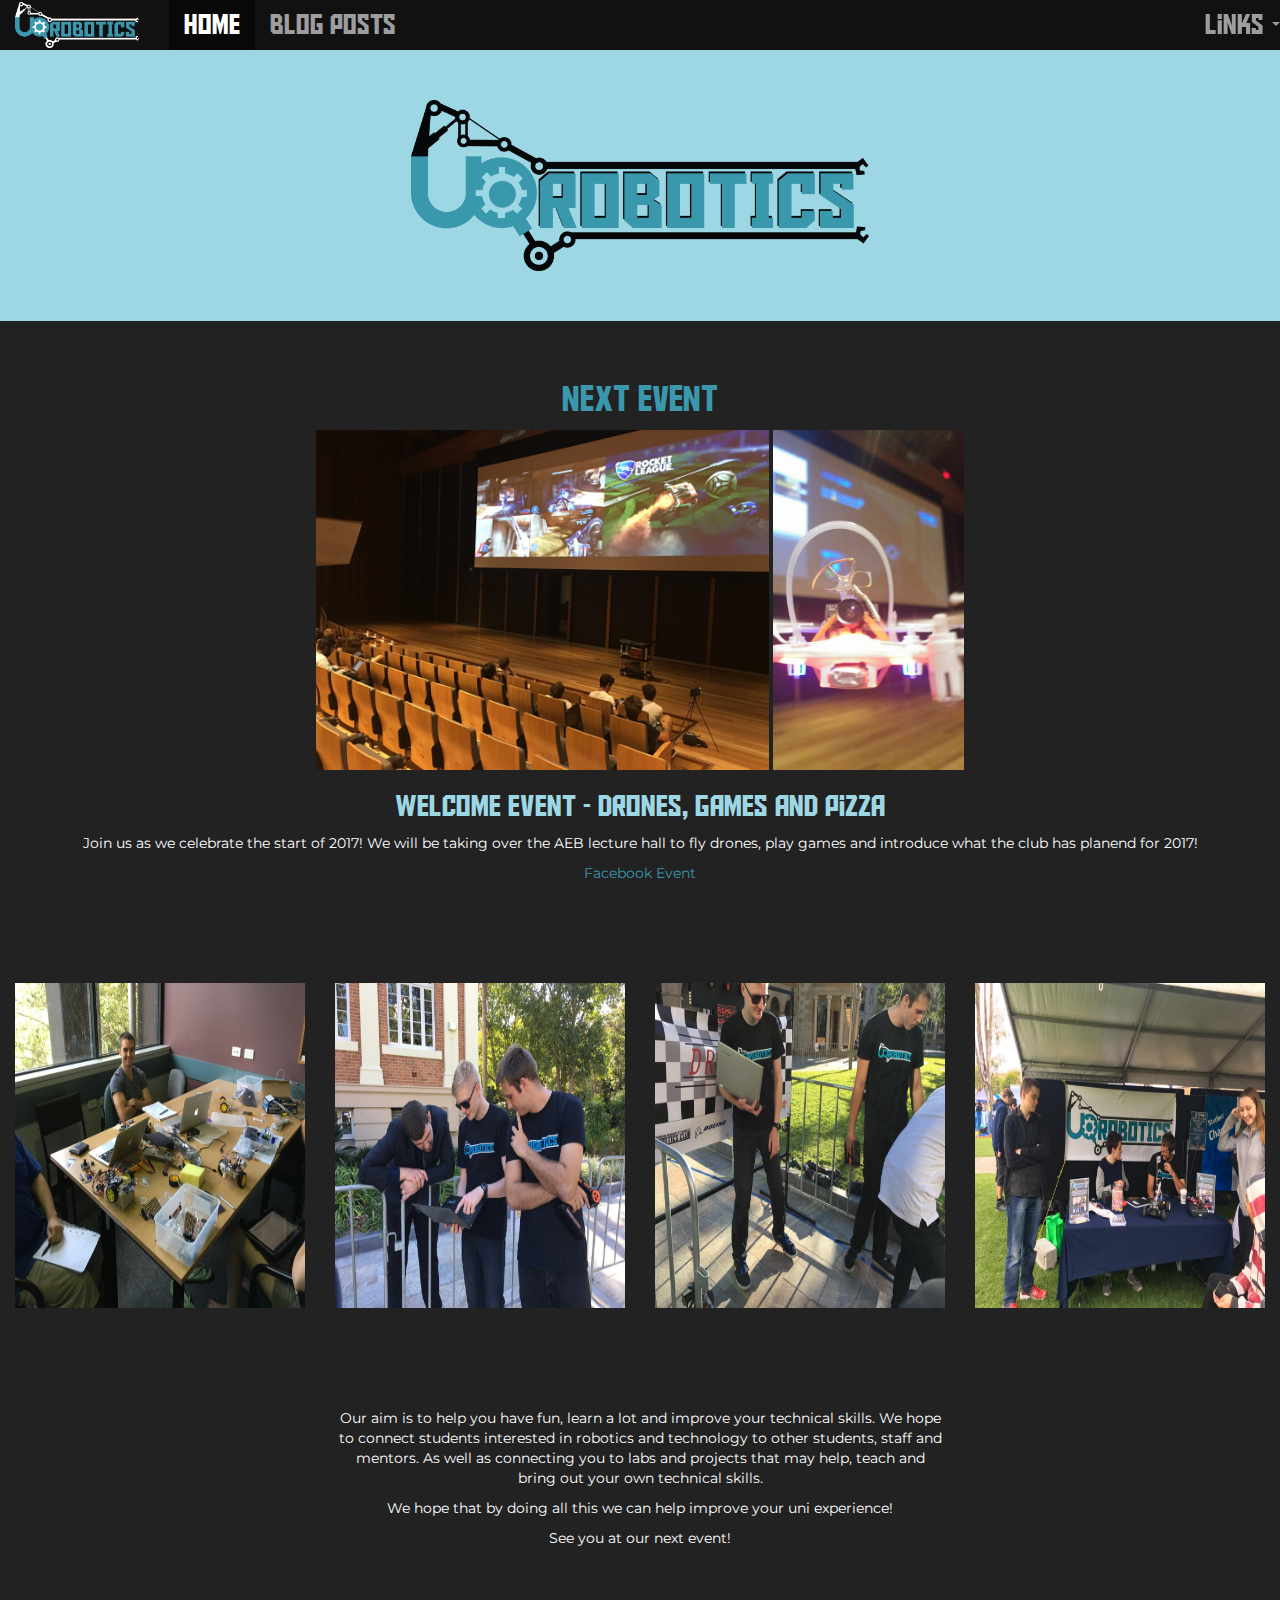
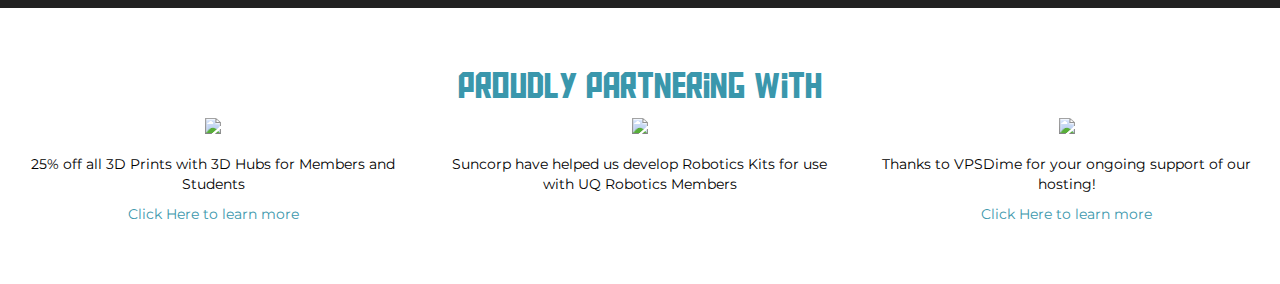
==== index.html @ 24e3a926 "Added drones event to home page" ====
<html>
    <head>
        <title>UQ Robotics Club</title>

        <script src="https://ajax.googleapis.com/ajax/libs/jquery/2.1.3/jquery.min.js"></script>
        <script src='images.js'></script>

        <!--Bootstrap Configuration and implementation-->
        <link rel="stylesheet" href="https://maxcdn.bootstrapcdn.com/bootstrap/3.3.4/css/bootstrap.min.css">
        <link rel="stylesheet" href="https://maxcdn.bootstrapcdn.com/bootstrap/3.3.4/css/bootstrap-theme.min.css">
        <script src="https://maxcdn.bootstrapcdn.com/bootstrap/3.3.4/js/bootstrap.min.js"></script>
        <meta charset="utf-8">
        <meta http-equiv="X-UA-Compatible" content="IE=edge">
        <meta name="viewport" content="width=device-width, initial-scale=1">

		<link href="https://fonts.googleapis.com/css?family=Montserrat" rel="stylesheet">
        <link rel="stylesheet" href="main_style.css">
        <link rel="stylesheet" href="events.css">
    </head>
    <body>
       <nav class="navbar navbar-default navbar-inverse navbar-fixed-top">
          <div class="container-fluid">
            <!-- Brand and toggle get grouped for better mobile display -->
            <div class="navbar-header">
              <button type="button" class="navbar-toggle collapsed" data-toggle="collapse" data-target="#bs-example-navbar-collapse-1">
                <span class="sr-only">Toggle navigation</span>
                <span class="icon-bar"></span>
                <span class="icon-bar"></span>
                <span class="icon-bar"></span>
              </button>
              <a class="navbar-brand" href="index.html"><img src='assets/UQ-Robotics-Logo-Large.png'></a>
            </div>

            <!-- Collect the nav links, forms, and other content for toggling -->
            <div class="collapse navbar-collapse" id="bs-example-navbar-collapse-1">
              <ul class="nav navbar-nav">
                <li class="active"><a href="index.html">Home <span class="sr-only">(current)</span></a></li>
                <li><a href="blog.html">Blog Posts</a></li>
              </ul>

              <ul class="nav navbar-nav navbar-right">
                <li class="dropdown">
                  <a href="#" class="dropdown-toggle" data-toggle="dropdown" role="button" aria-expanded="false">Links <span class="caret"></span></a>
                  <ul class="dropdown-menu" role="menu">
                    <li><a href="https://www.facebook.com/groups/370915199587668/">Facebook</a></li>
		                <li><a href='const.pdf'>Constituion</a></li>
                  </ul>
                </li>
              </ul>
            </div><!-- /.navbar-collapse -->
          </div><!-- /.container-fluid -->
        </nav>

        <!--Logo--><div class='row imp'>
            <div class='col-lg-3'></div>
            <div class='col-lg-6 text-center'>
                <logo> <img src="assets/Robotics-Logo-Light.png" alt="UQ-Robotics-Logo-Large" width="75%" height="" /></logo>
            </div>
            <div class='col-lg-3'></div>
        </div>

        <!--events--><div class='row dark'>
            <h1>Next Event</h1>
            <img height=40% src="drones1.jpg">
            <img height=40% src="drones2.jpg">
            <h2>Welcome Event - Drones, Games and Pizza</h2>
            <p>Join us as we celebrate the start of 2017! We will be taking over the AEB lecture hall to fly drones, play games and introduce what the club has planend for 2017!</p>
            <a href="https://www.facebook.com/events/1883797581836178/?notif_t=plan_user_joined&notif_id=1487756867510400">Facebook Event</a>
        </div>

         <!--stats--><div class='row dark photo-panel'>
            <div class='col-sm-3'>
              <img src="homepagephotos/1_small.jpg" height=100% width=100%>
            </div>
            <div class='col-sm-3'>
              <img src="homepagephotos/2_small.jpg" height=100% width=100%>
            </div>
            <div class='col-sm-3'>
              <img src="homepagephotos/3_small.jpg" height=100% width=100%>
            </div>
            <div class='col-sm-3'>
              <img src="homepagephotos/4_small.jpg" height=100% width=100%>
            </div>
        </div>

        <!--Intro--><div class='row dark'>
          <div class='col-lg-3 col-sm-0' ></div>
          <div class='col-lg-6 col-sm-12 about text-center'>
			  <p>Our aim is to help you have fun, learn a lot and improve your technical skills. We hope to connect students interested in robotics and technology to other students, staff and mentors. As well as connecting you to labs and projects that may help, teach and bring out your own technical skills.</p>

			  <p>We hope that by doing all this we can help improve your uni experience!</p>

			  <p>See you at our next event!</p>
          </div>
          <div class='col-lg-3 col-sm-0'></div>
        </div>

        <div class='row' style="background-color: white;">
        	<h1>Proudly Partnering With</h1>

        	<div class='col-lg-4 col-sm-12'>
        		<img src="https://3dhubs.s3-eu-west-1.amazonaws.com/s3fs-public/talk/attachments/3D-Hubs-logo-horizontal.png" style="max-height: 100px; margin-bottom: 20px">
            <p>25% off all 3D Prints with 3D Hubs for Members and Students</p>
            <p><a href='https://www.3dhubs.com/students'>Click Here to learn more</a></p>
        	</div>

          <div class='col-lg-4 col-sm-12'>
        		<img src="https://upload.wikimedia.org/wikipedia/en/thumb/3/35/Suncorp_Logo.svg/1078px-Suncorp_Logo.svg.png" style="max-height: 100px; margin-bottom: 20px">
            <p>Suncorp have helped us develop Robotics Kits for use with UQ Robotics Members</p>
        	</div>

          <div class='col-lg-4 col-sm-12'>
        		<img src="http://idclogo.qiniudn.com/VPSDime.png" style="max-height: 100px; margin-bottom: 20px">
            <p>Thanks to VPSDime for your ongoing support of our hosting!</p>
            <p><a href='https://www.vpsdime.com'>Click Here to learn more</a></p>
        	</div>

        </div>

		<div class='row dark' style='padding: 0'></div>

    </body>
    <script>
  	  (function(i,s,o,g,r,a,m){i['GoogleAnalyticsObject']=r;i[r]=i[r]||function(){
  	  (i[r].q=i[r].q||[]).push(arguments)},i[r].l=1*new Date();a=s.createElement(o),
  	  m=s.getElementsByTagName(o)[0];a.async=1;a.src=g;m.parentNode.insertBefore(a,m)
  	  })(window,document,'script','//www.google-analytics.com/analytics.js','ga');

  	  ga('create', 'UA-42291898-5', 'auto');
  	  ga('send', 'pageview');
	</script>
</html>
---- main_style.css ----
.navbar {
	z-index: 10;
}

body, html {
	color: black;
	background-color: white;
	text-align: center;
	padding-top: 25px;
	font-family: 'Montserrat', sans-serif;
	background-color: #222;
}

h1, h2, h3, h4, h5{
	font-family: "AldotheApache";
	color: #9ed7e4;
}

.nav{
	font-family: "AldotheApache";
	font-size: 2em;
}

h1, .dark-blue{
	color: #3a97ac;
}

.post{
	margin-bottom: 15px;
}

.row{
	padding-top: 50px;
	padding-bottom: 50px;
}

.imp{
	padding-top: 50px;
	padding-bottom: 50px;
	background-color: #9ed7e4;
	color: black;
}

.imp h2, .imp h3 {
	color: #3a97ac;
}

.dark{
	background-color: #222;
	color: white;
}

.darkish {
	background-color: #444;
	color: white;
}

.body-container {
	margin-top: -15px;
	padding: 0px;
	text-align: center;
}

.text-center {
	text-align: center;
}

logo {
	font-size: 50px;
}

.row h1{
	margin-top: 10px;
}
.row{
	margin: 0;
}

.padding{
	height: 100px;
}

.navbar-default{
	margin: 0;
	margin-bottom: 0;
	z-index: 10;
	box-shadow: none;
	border: none;
	background-color: #222;
}

.navbar-collapse{
	background-color: #111111;
}

.navbar-brand,
.navbar-nav li a {
    line-height: 50px;
    height: 50px;
    padding-top: 0;
}

.navbar-brand img{
	margin: 2px 15px;
	height: 46px;
}

.container-fluid{
	padding: 0;
	margin: 0;
}

a{
	color: #3b97ac;
}

a:hover{
	color: #1b578c;
}

.galary img{
	padding-bottom: 10px;
}

#photoedit img{
	max-width: 150px;
}

#coolbutton{
	padding: 10px;
	margin: 25px;
	color: black;
	border-radius: 5px;
	background-color: #3b97ac;
}

#coolbutton2{
	padding: 10px;
	margin: 25px;
	color: black;
	border-radius: 5px;
	background-color: white;
}

#coolbutton2:hover{
	text-decoration: none;
}

@font-face{
    font-family: "AldotheApache";
    src: url('assets/AldotheApache.ttf');
}

input[type=file] {
    margin: 0 auto;
}

.photo-panel {
	height: 50%;
}

.post {
	margin-left: 25%;
	margin-right: 25%;
	padding: 50px;
}
---- events.css ----
.event1{
    background: linear-gradient(
      rgba(0, 0, 0, 0.3), 
      rgba(0, 0, 0, 0.3)
    ), url("assets/w9-fri.jpg");
}

.event2{
    background: linear-gradient(
      rgba(0, 0, 0, 0.3), 
      rgba(0, 0, 0, 0.3)
    ), url("assets/w7-rb.jpg");
}

.event3{
    background: linear-gradient(
      rgba(0, 0, 0, 0.3), 
      rgba(0, 0, 0, 0.3)
    ), url("assets/w9-fri2.jpg");
}

.event{
    background-color: #000011;
    min-height: 500px;
    background-size: cover;
    background-position: center;
    text-align: center;
    margin: 0;
}

.event p{
    display: none;
}

.event h1{
    font-size: 4em;
}

.event:hover{
    background-image: none;
}
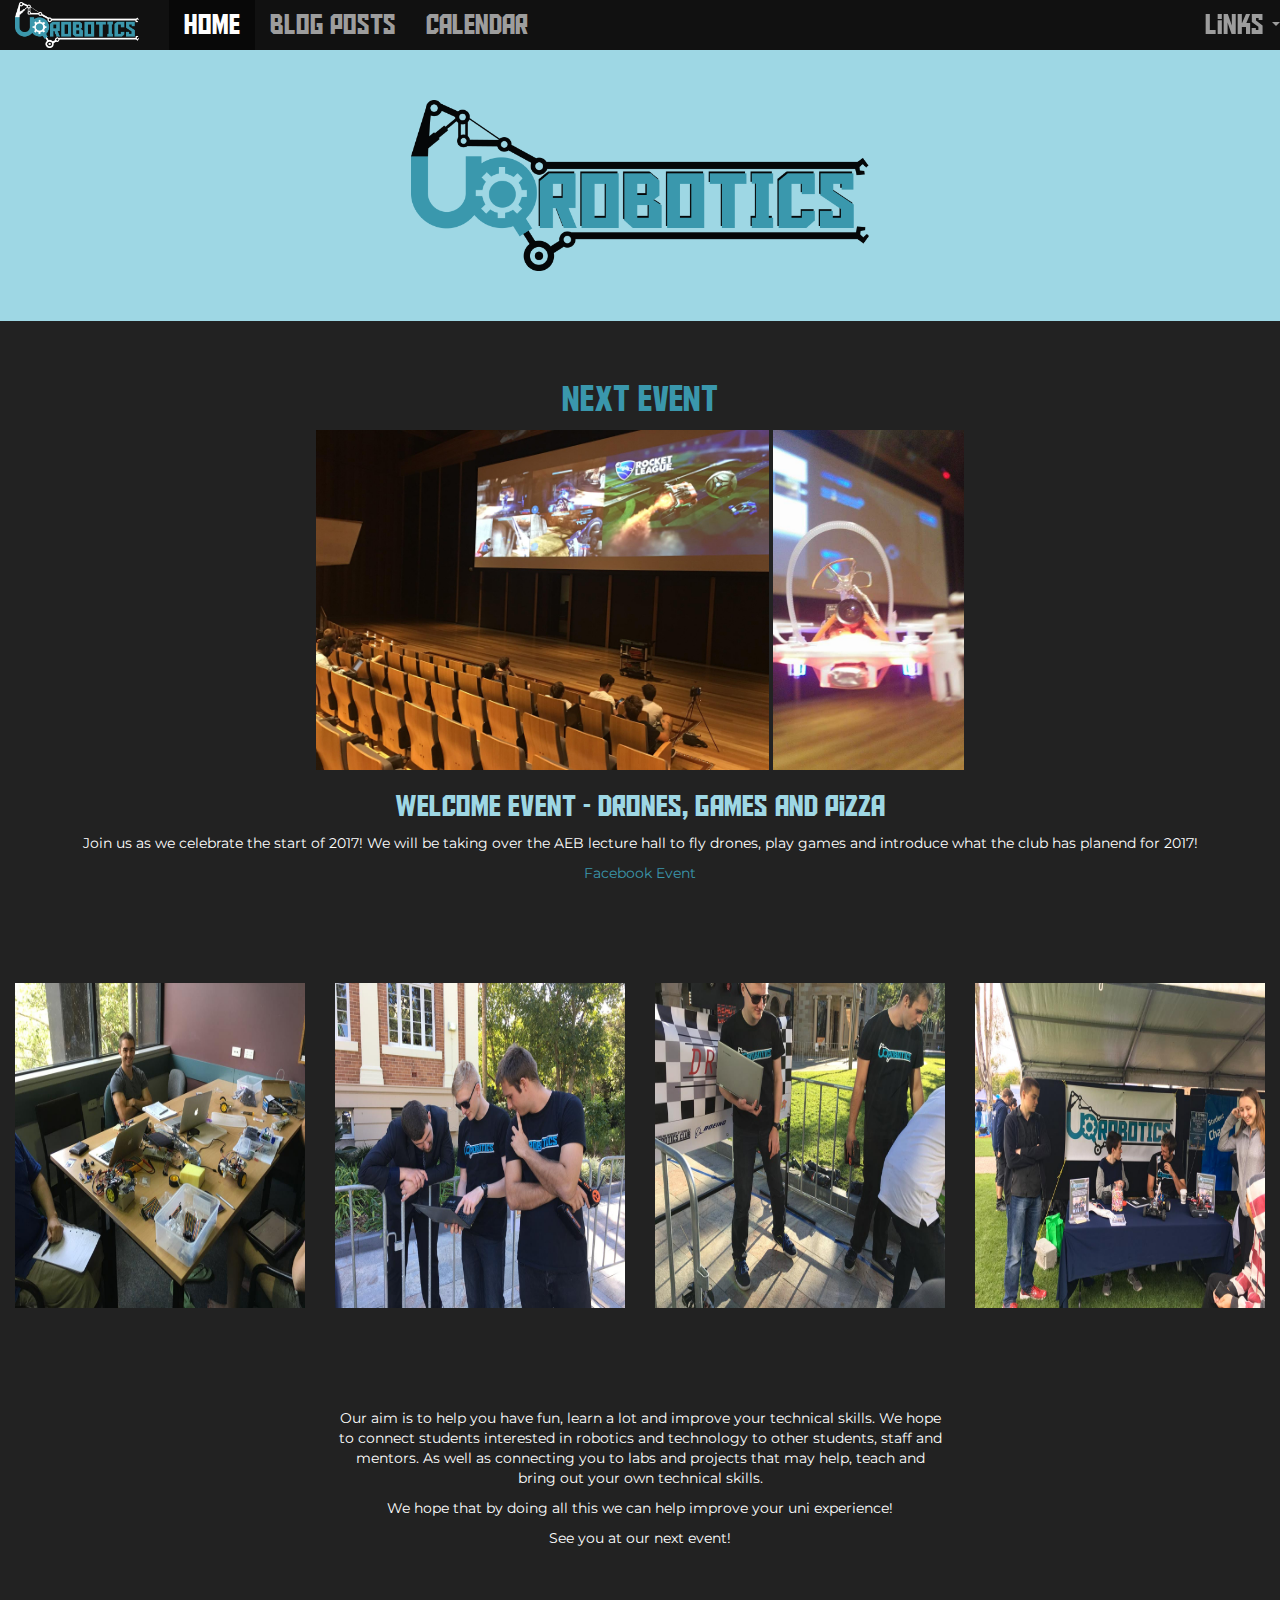
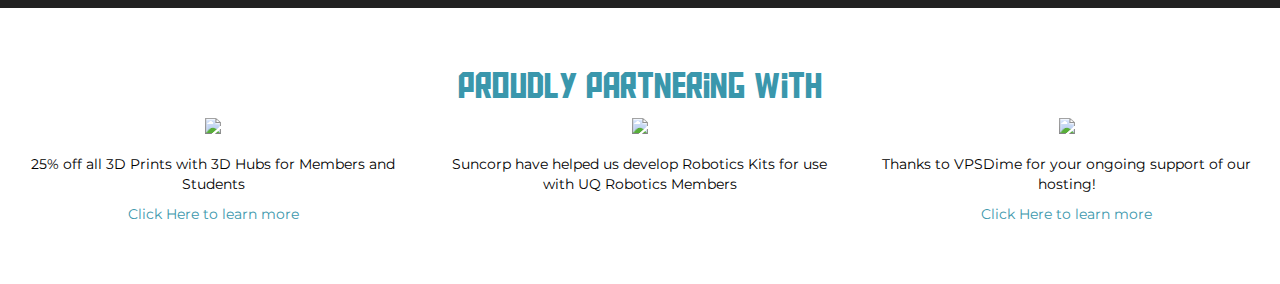
==== commit 11133b0e: "Added cal to website" ====
--- a/index.html
+++ b/index.html
@@ -36,6 +36,7 @@
               <ul class="nav navbar-nav">
                 <li class="active"><a href="index.html">Home <span class="sr-only">(current)</span></a></li>
                 <li><a href="blog.html">Blog Posts</a></li>
+                <li><a href="calander.html">Calendar</a></li>
               </ul>
 
               <ul class="nav navbar-nav navbar-right">
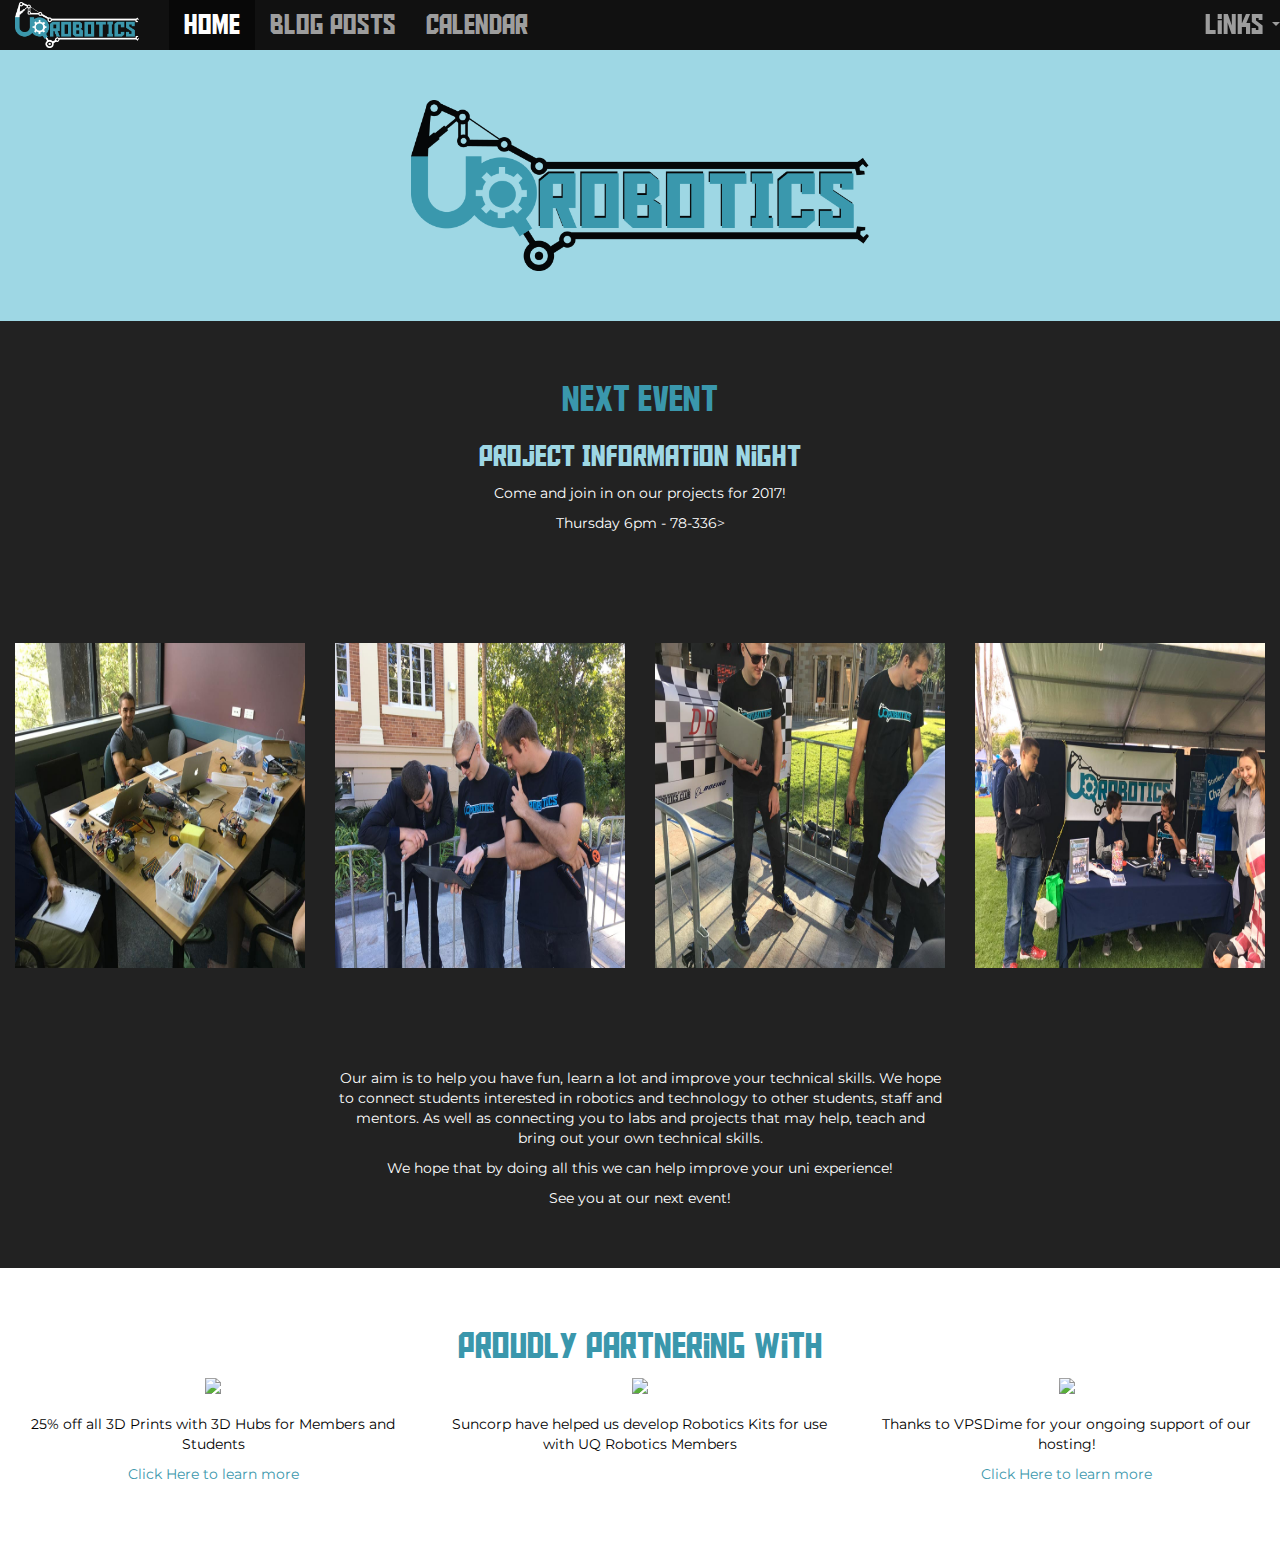
==== commit 908b3b91: "Updated next event" ====
--- a/index.html
+++ b/index.html
@@ -62,11 +62,9 @@
 
         <!--events--><div class='row dark'>
             <h1>Next Event</h1>
-            <img height=40% src="drones1.jpg">
-            <img height=40% src="drones2.jpg">
-            <h2>Welcome Event - Drones, Games and Pizza</h2>
-            <p>Join us as we celebrate the start of 2017! We will be taking over the AEB lecture hall to fly drones, play games and introduce what the club has planend for 2017!</p>
-            <a href="https://www.facebook.com/events/1883797581836178/?notif_t=plan_user_joined&notif_id=1487756867510400">Facebook Event</a>
+            <h2>Project Information Night</h2>
+            <p>Come and join in on our projects for 2017!</p>
+            <p>Thursday 6pm - 78-336></p>
         </div>
 
          <!--stats--><div class='row dark photo-panel'>
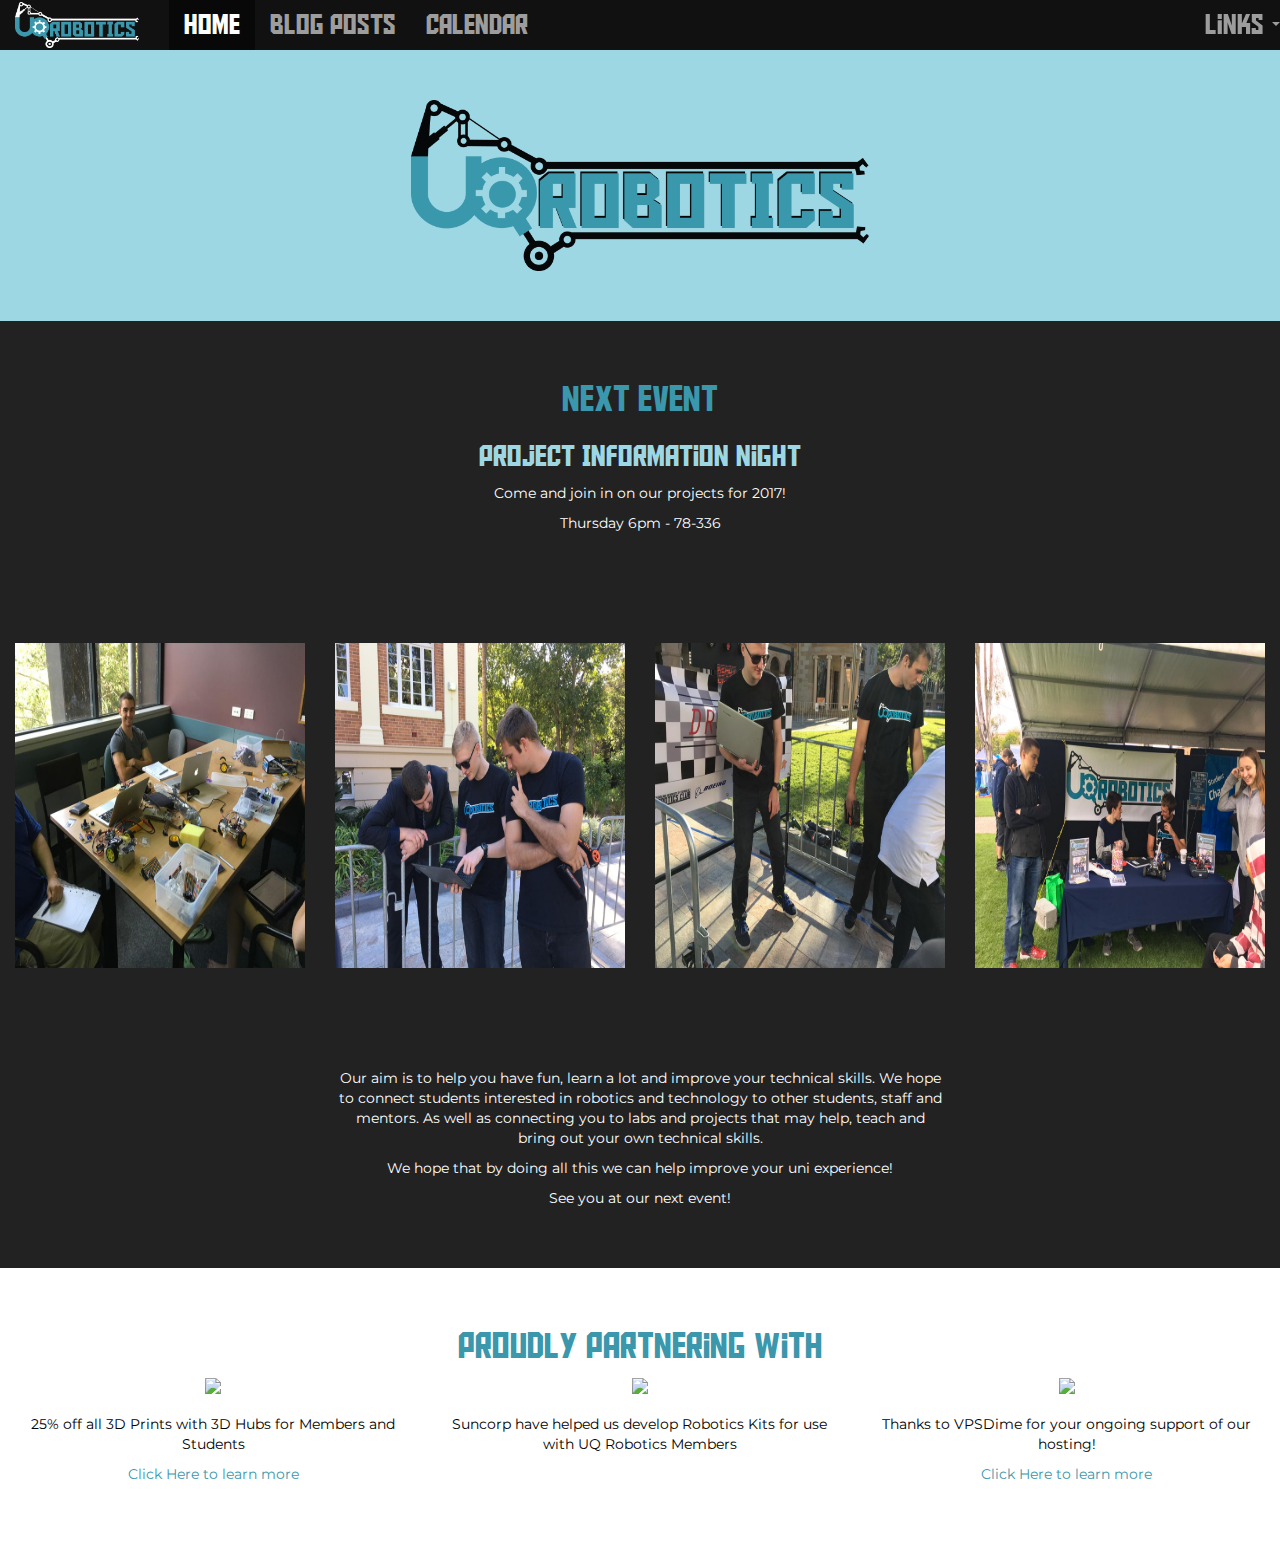
==== commit 6c94a54e: "Update index.html" ====
--- a/index.html
+++ b/index.html
@@ -64,7 +64,7 @@
             <h1>Next Event</h1>
             <h2>Project Information Night</h2>
             <p>Come and join in on our projects for 2017!</p>
-            <p>Thursday 6pm - 78-336></p>
+            <p>Thursday 6pm - 78-336</p>
         </div>
 
          <!--stats--><div class='row dark photo-panel'>
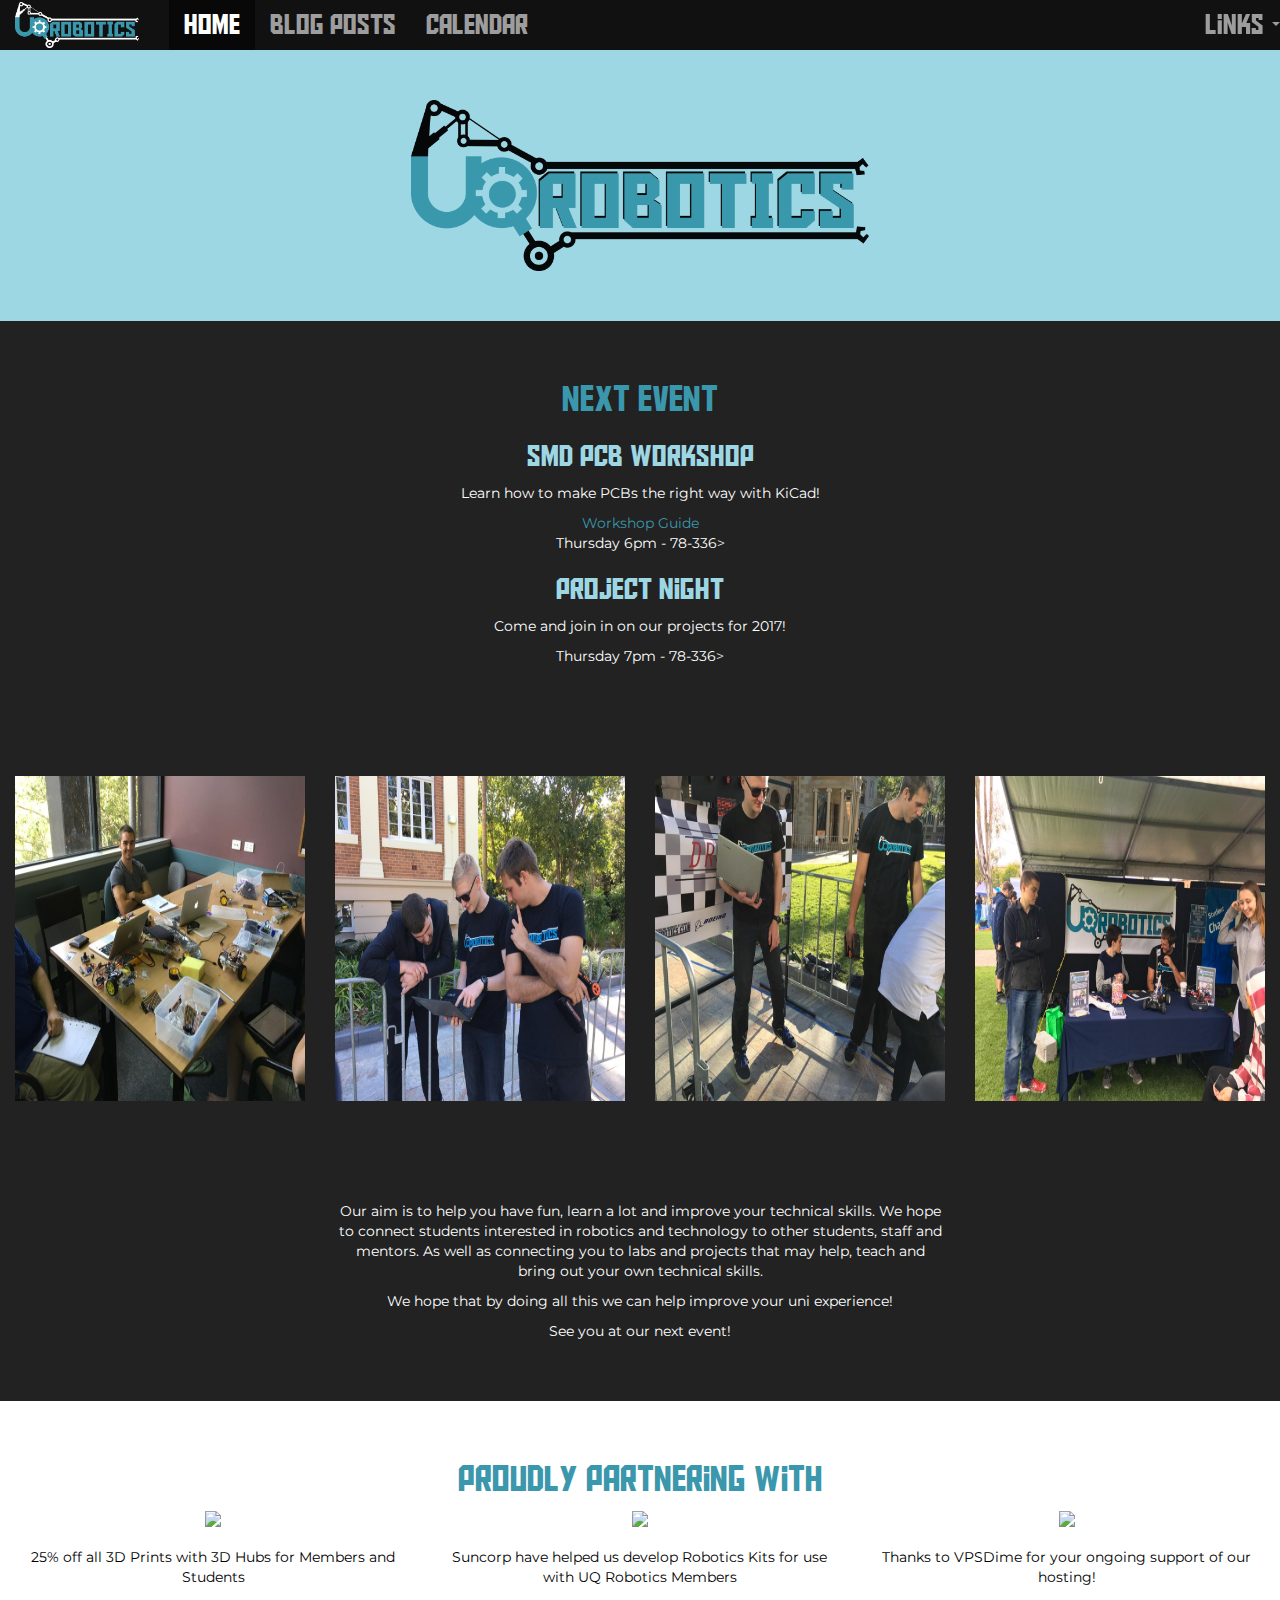
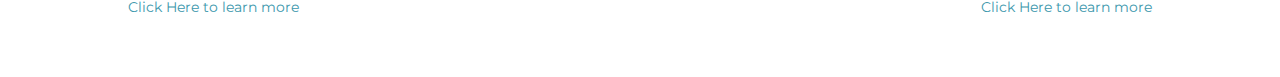
==== commit d6a7eb86: "Added PCB Workshop and updated events" ====
--- a/index.html
+++ b/index.html
@@ -62,9 +62,14 @@
 
         <!--events--><div class='row dark'>
             <h1>Next Event</h1>
-            <h2>Project Information Night</h2>
+            <h2>SMD PCB Workshop</h2>
+            <p>Learn how to make PCBs the right way with KiCad!</p>
+            <a href="pcbworkshop.pdf">Workshop Guide</a>
+            <p>Thursday 6pm - 78-336></p>
+
+            <h2>Project Night</h2>
             <p>Come and join in on our projects for 2017!</p>
-            <p>Thursday 6pm - 78-336</p>
+            <p>Thursday 7pm - 78-336></p>
         </div>
 
          <!--stats--><div class='row dark photo-panel'>
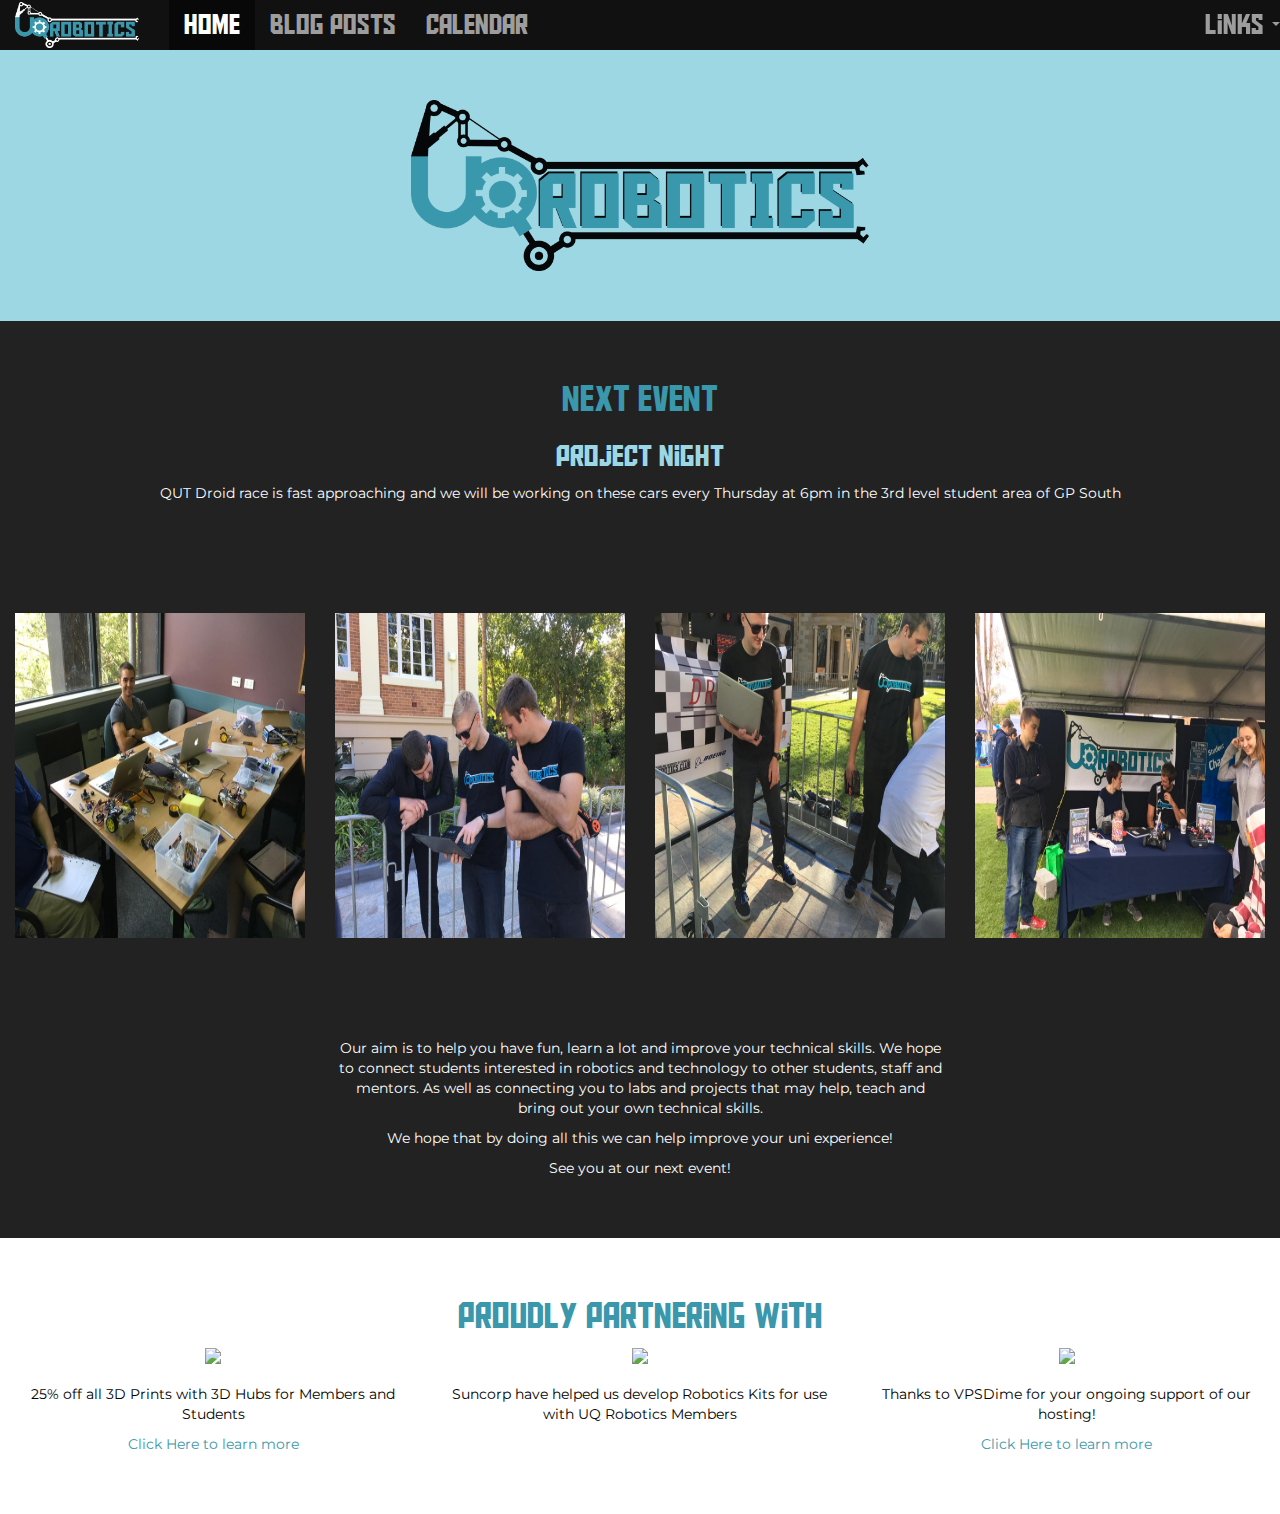
==== commit 0575362d: "Update index.html" ====
--- a/index.html
+++ b/index.html
@@ -61,15 +61,9 @@
         </div>
 
         <!--events--><div class='row dark'>
-            <h1>Next Event</h1>
-            <h2>SMD PCB Workshop</h2>
-            <p>Learn how to make PCBs the right way with KiCad!</p>
-            <a href="pcbworkshop.pdf">Workshop Guide</a>
-            <p>Thursday 6pm - 78-336></p>
-
-            <h2>Project Night</h2>
-            <p>Come and join in on our projects for 2017!</p>
-            <p>Thursday 7pm - 78-336></p>
+	    <h1>Next Event</h1>
+	    <h2>Project Night</h2>
+	    <p>QUT Droid race is fast approaching and we will be working on these cars every Thursday at 6pm in the 3rd level student area of GP South</p>
         </div>
 
          <!--stats--><div class='row dark photo-panel'>
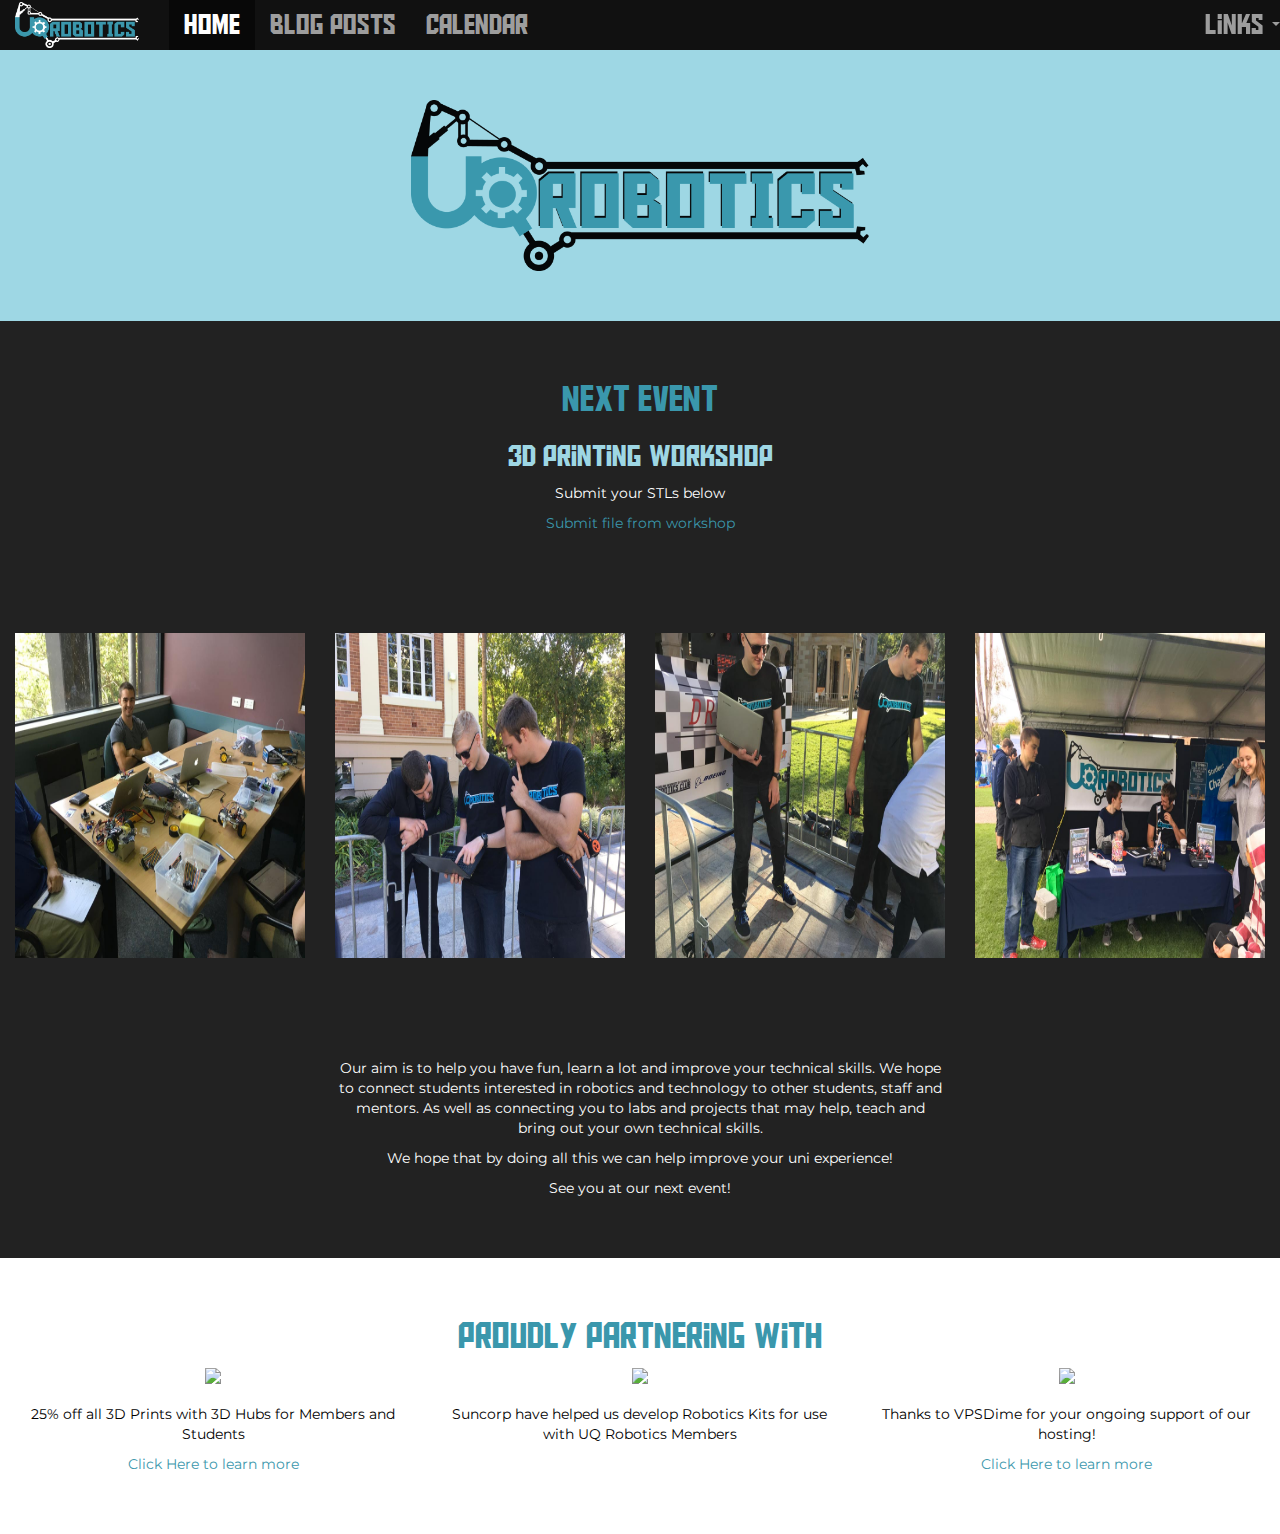
==== commit 07468e5e: "Update index.html" ====
--- a/index.html
+++ b/index.html
@@ -62,8 +62,9 @@
 
         <!--events--><div class='row dark'>
 	    <h1>Next Event</h1>
-	    <h2>Project Night</h2>
-	    <p>QUT Droid race is fast approaching and we will be working on these cars every Thursday at 6pm in the 3rd level student area of GP South</p>
+	    <h2>3D Printing Workshop</h2>
+	    <p>Submit your STLs below</p>
+	    <a href="https://docs.google.com/forms/d/e/1FAIpQLScL9J7_zLi5cqVhvLuYzIGaulLU5QAohPNEGBdp3tIRFOT0aw/viewform?usp=sf_link">Submit file from workshop</a>
         </div>
 
          <!--stats--><div class='row dark photo-panel'>
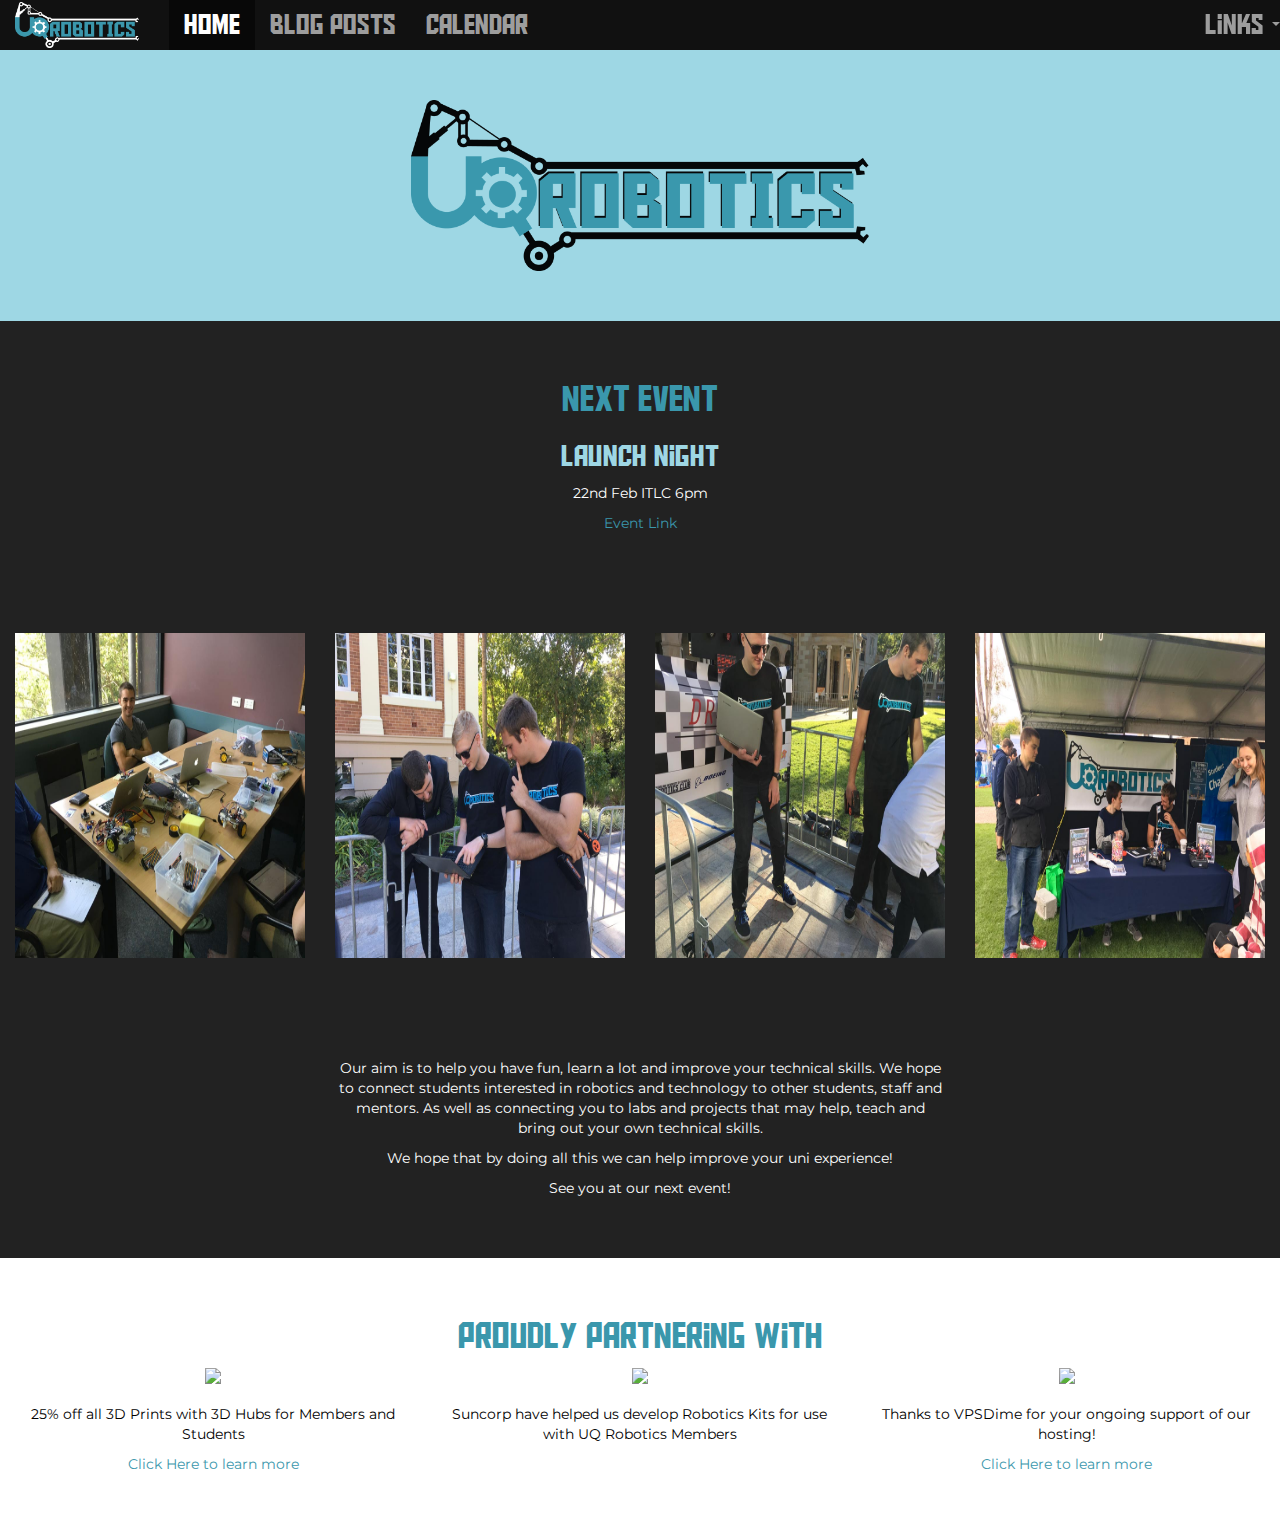
==== commit e86bd1de: "Updated to use uqrobotics@gmail Calender, launch night event" ====
--- a/index.html
+++ b/index.html
@@ -62,9 +62,9 @@
 
         <!--events--><div class='row dark'>
 	    <h1>Next Event</h1>
-	    <h2>3D Printing Workshop</h2>
-	    <p>Submit your STLs below</p>
-	    <a href="https://docs.google.com/forms/d/e/1FAIpQLScL9J7_zLi5cqVhvLuYzIGaulLU5QAohPNEGBdp3tIRFOT0aw/viewform?usp=sf_link">Submit file from workshop</a>
+	    <h2>Launch Night</h2>
+	    <p>22nd Feb ITLC 6pm</p>
+	    <a href="https://www.facebook.com/events/150029058996320/">Event Link</a>
         </div>
 
          <!--stats--><div class='row dark photo-panel'>
